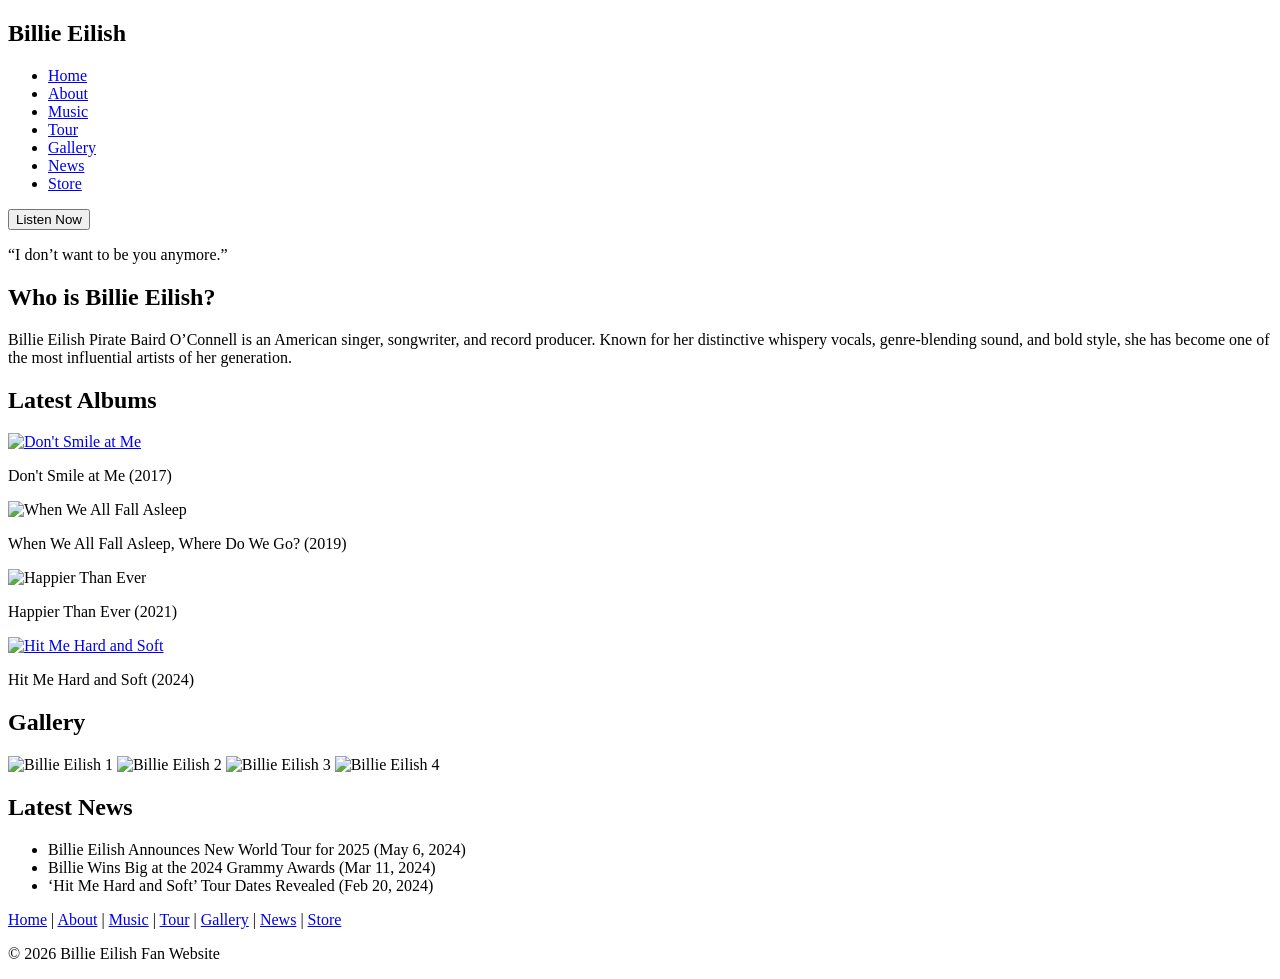
==== index.html @ eec3d5a1 "Add files via upload" ====
<!DOCTYPE html>
<html lang="en">
<head>
  <meta charset="UTF-8">
  <meta name="viewport" content="width=device-width, initial-scale=1.0">
  <title>Billie Eilish</title>
  <link rel="stylesheet" href="css/style.css">
</head>
<body>
  <!-- Navigation -->
  <header>
    <nav class="navbar">
      <h1 class="logo">Billie Eilish</h1>
      <ul class="nav-links">
        <li><a href="#">Home</a></li>
        <li><a href="#">About</a></li>
        <li><a href="#">Music</a></li>
        <li><a href="#">Tour</a></li>
        <li><a href="#">Gallery</a></li>
        <li><a href="#">News</a></li>
        <li><a href="#">Store</a></li>
      </ul>
      <button class="listen-btn">Listen Now</button>
    </nav>
    <p class="quote">“I don’t want to be you anymore.”</p>
  </header>

  <!-- About Section -->
  <section class="about">
    <h2>Who is Billie Eilish?</h2>
    <p>
      Billie Eilish Pirate Baird O’Connell is an American singer, songwriter, and record producer. Known for her distinctive whispery vocals, genre-blending sound, and bold style, she has become one of the most influential artists of her generation.
    </p>
  </section>

  <!-- Albums Section -->
  <section class="albums">
    <h2>Latest Albums</h2>
    <div class="album-grid">
      <div class="album-item">
        <a href="https://open.spotify.com/album/7fRrTyKvE4Skh93v97gtcU?si=M-WCeuV2RqWNB4eEgIEiFQ" target="_blank">
          <img src="images/B5.jpg" alt="Don't Smile at Me" class="album-img">
        </a>
        <p>Don't Smile at Me (2017)</p>
      </div>
      <div class="album-item">
        <img src="images/B8.jpg" alt="When We All Fall Asleep" class="album-img">
        <p>When We All Fall Asleep, Where Do We Go? (2019)</p>
      </div>
      <div class="album-item">
        <img src="images/B7.jpg" alt="Happier Than Ever" class="album-img">
        <p>Happier Than Ever (2021)</p>
      </div>
      <div class="album-item">
        <a href="https://open.spotify.com/album/7aJuG4TFXa2hmE4z1yxc3n?si=Q-xb6b1vRrCKyIP-RGzhlw" target="_blank">
          <img src="images/B6.jpg" alt="Hit Me Hard and Soft" class="album-img">
        </a>
        <p>Hit Me Hard and Soft (2024)</p>
      </div>
    </div>
  </section>

  <!-- Gallery Section -->
  <section class="gallery">
    <h2>Gallery</h2>
    <div class="gallery-grid">
      <img src="images/B1.jpeg" alt="Billie Eilish 1" class="gallery-img">
      <img src="images/B2.jpg" alt="Billie Eilish 2" class="gallery-img">
      <img src="images/B3.jpg" alt="Billie Eilish 3" class="gallery-img">
      <img src="images/B4.jpg" alt="Billie Eilish 4" class="gallery-img">
    </div>
  </section>

  <!-- News Section -->
  <section class="news">
    <h2>Latest News</h2>
    <ul>
      <li>Billie Eilish Announces New World Tour for 2025 (May 6, 2024)</li>
      <li>Billie Wins Big at the 2024 Grammy Awards (Mar 11, 2024)</li>
      <li>‘Hit Me Hard and Soft’ Tour Dates Revealed (Feb 20, 2024)</li>
    </ul>
  </section>

  <!-- Footer -->
  <footer>
    <div class="footer-links">
      <a href="#">Home</a> | <a href="#">About</a> | <a href="#">Music</a> | 
      <a href="#">Tour</a> | <a href="#">Gallery</a> | <a href="#">News</a> | <a href="#">Store</a>
    </div>
    <p>&copy; 2026 Billie Eilish Fan Website</p>
  </footer>

  <!-- Link JS at the very end -->
  <script src="js/script.js"></script>
</body>
</html>
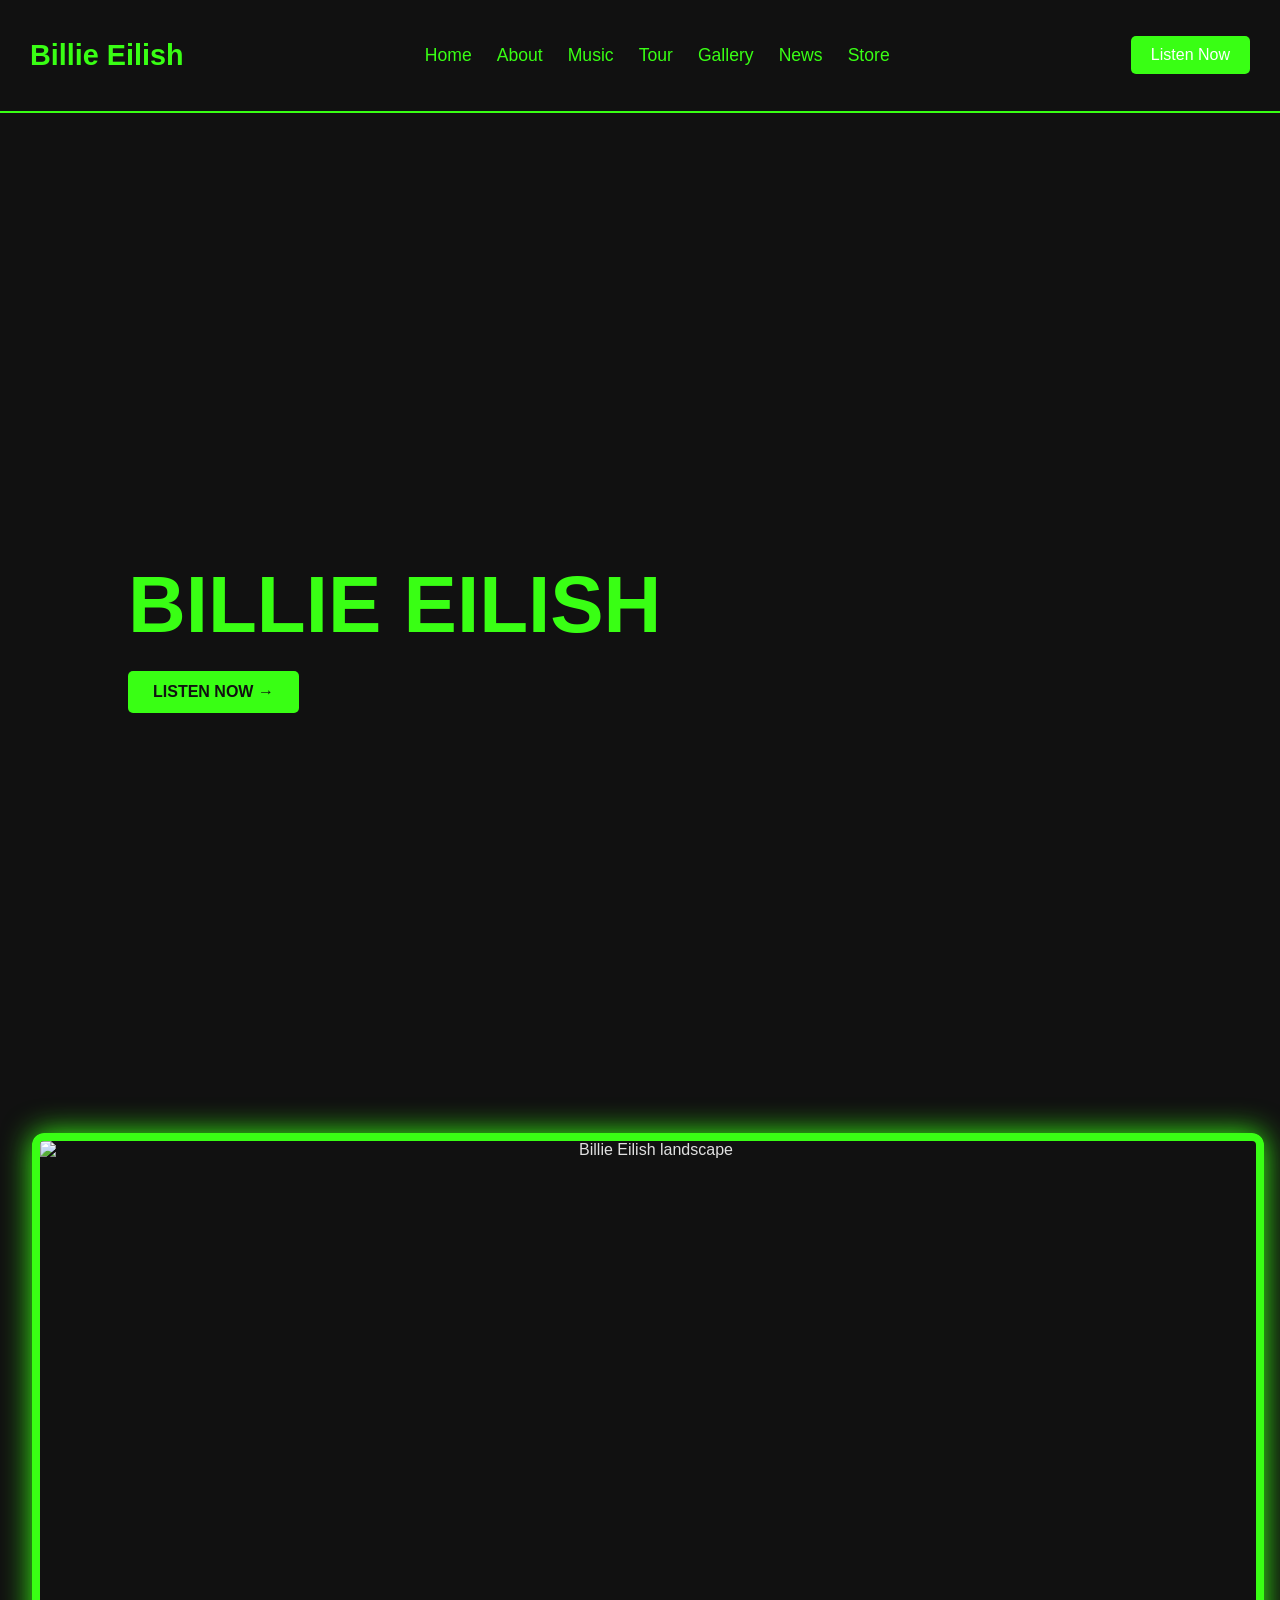
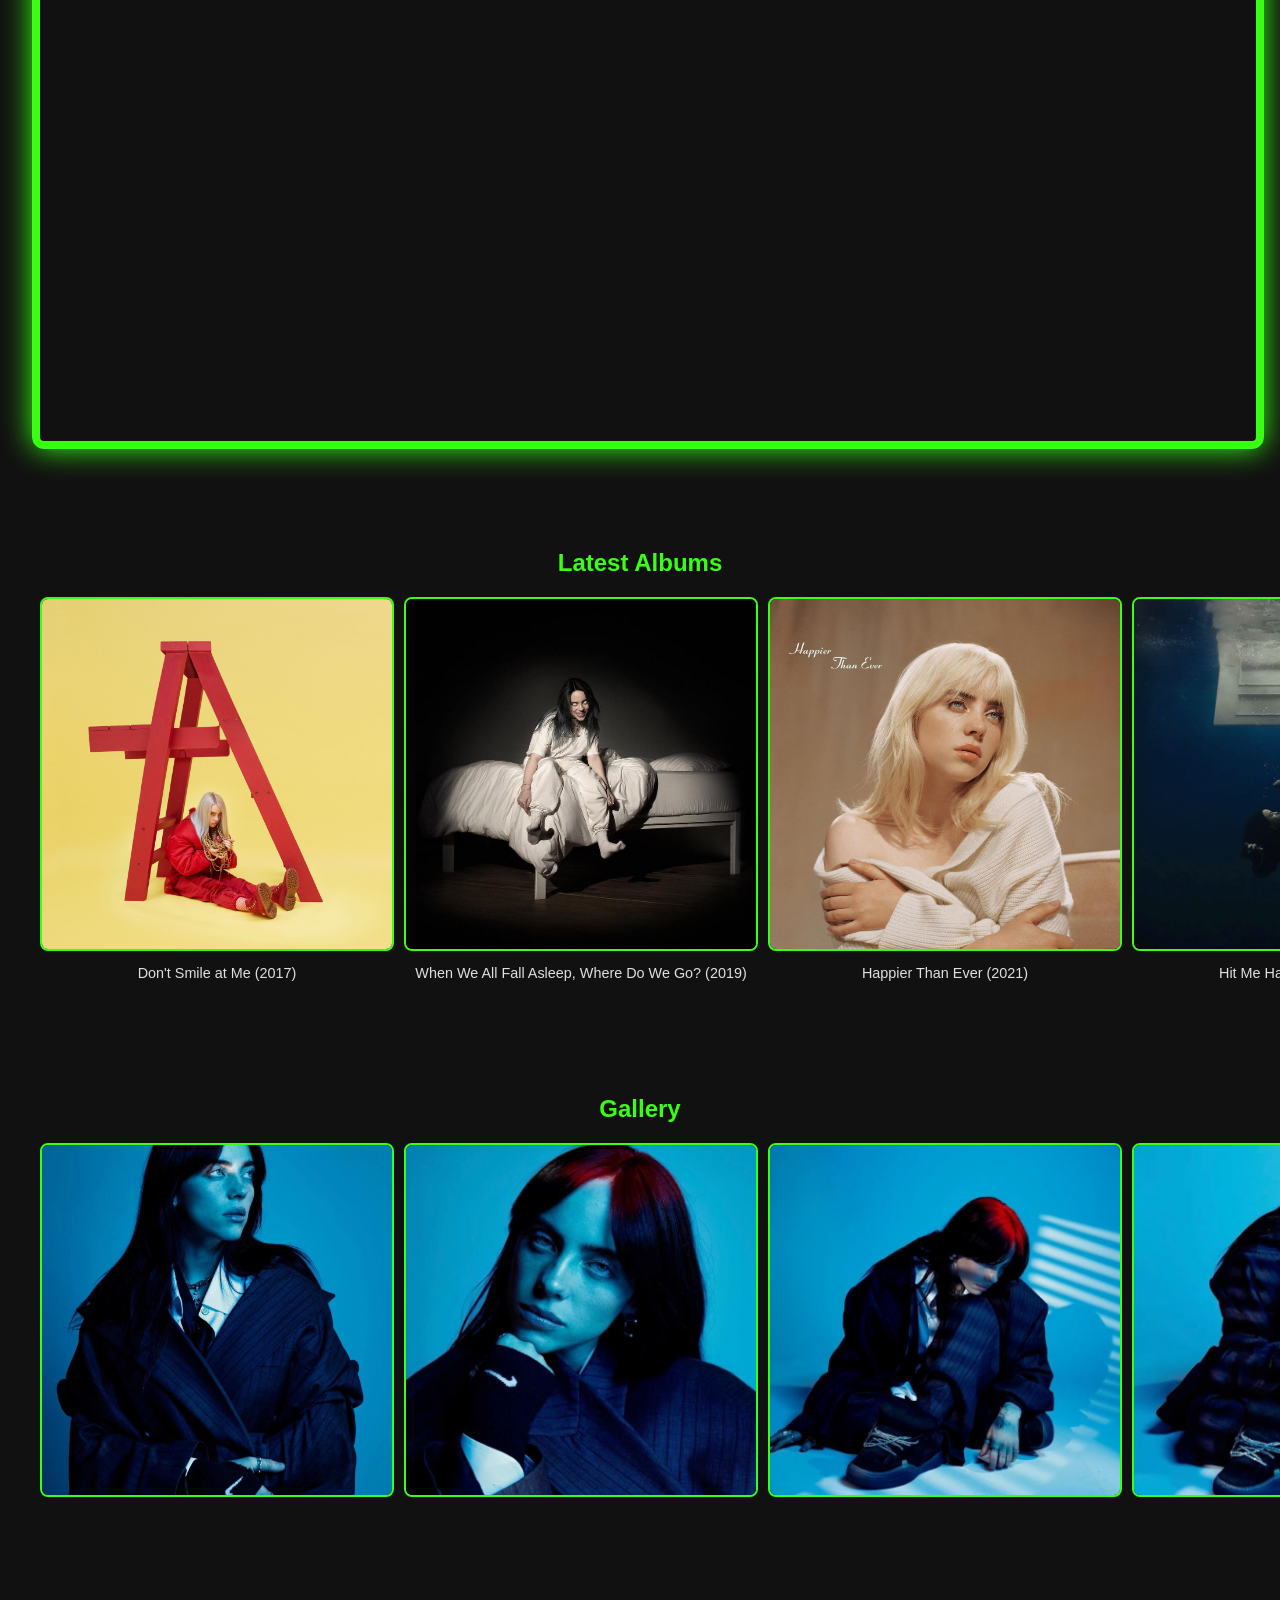
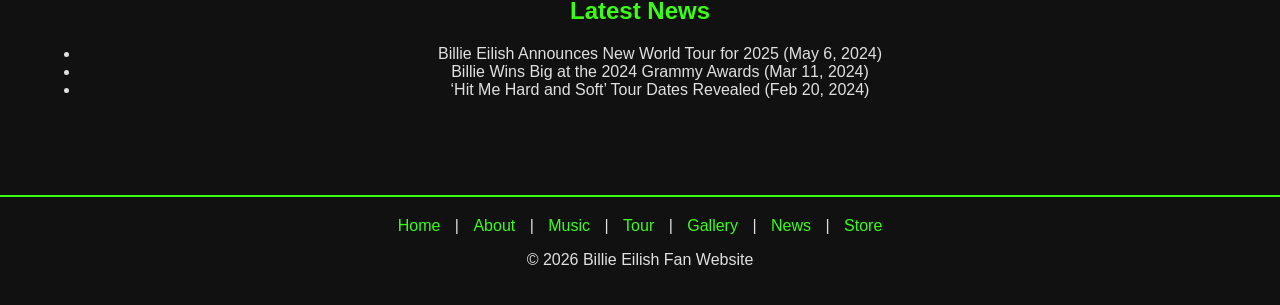
==== commit e906687f: "Add files via upload" ====
--- a/index.html
+++ b/index.html
@@ -6,32 +6,51 @@
   <title>Billie Eilish</title>
   <link rel="stylesheet" href="css/style.css">
 </head>
+<meta name="viewport" content="width=device-width, initial-scale=1.0">
 <body>
-  <!-- Navigation -->
-  <header>
-    <nav class="navbar">
-      <h1 class="logo">Billie Eilish</h1>
-      <ul class="nav-links">
-        <li><a href="#">Home</a></li>
-        <li><a href="#">About</a></li>
-        <li><a href="#">Music</a></li>
-        <li><a href="#">Tour</a></li>
-        <li><a href="#">Gallery</a></li>
-        <li><a href="#">News</a></li>
-        <li><a href="#">Store</a></li>
-      </ul>
-      <button class="listen-btn">Listen Now</button>
-    </nav>
-    <p class="quote">“I don’t want to be you anymore.”</p>
-  </header>
+ <!-- Navigation -->
+<header>
+  <nav class="navbar">
+    <h1 class="logo">Billie Eilish</h1>
+    <ul class="nav-links">
+      <li><a href="index.html">Home</a></li>
+      <li><a href="about.html">About</a></li>
+      <li><a href="music.html">Music</a></li>
+      <li><a href="tour.html">Tour</a></li>
+      <li><a href="gallery.html">Gallery</a></li>
+      <li><a href="news.html">News</a></li>
+      <li><a href="store.html">Store</a></li>
+    </ul>
+    <button class="listen-btn">Listen Now</button>
+  </nav>
+</header>
 
-  <!-- About Section -->
-  <section class="about">
-    <h2>Who is Billie Eilish?</h2>
-    <p>
-      Billie Eilish Pirate Baird O’Connell is an American singer, songwriter, and record producer. Known for her distinctive whispery vocals, genre-blending sound, and bold style, she has become one of the most influential artists of her generation.
-    </p>
+  <!-- Hero Banner with Local Video -->
+  <section class="hero">
+    <video autoplay muted loop playsinline class="hero-video">
+      <!-- Replace billie.mp4 with your actual video file name -->
+      <source src="Video Billie 1.mp4" type="video/mp4">
+      Your browser does not support the video tag.
+    </video>
+    <div class="hero-overlay">
+      <h1 class="hero-title">BILLIE EILISH</h1>
+      <a href="https://open.spotify.com/playlist/37i9dQZF1DX6cg4h2PoN9y?si=67bce4ad69dd4d3a" target="_blank" class="hero-btn">LISTEN NOW →</a>
+    </div>
   </section>
+
+<!-- About Section -->
+<section class="about">
+  <div class="about-container">
+    <img src="B10.jpg" alt="Billie Eilish landscape" class="about-img">
+    <div class="about-overlay">
+      <h2>Who is Billie Eilish?</h2>
+      <p>
+        Billie Eilish Pirate Baird O’Connell is an American singer, songwriter, and record producer. Known for her distinctive whispery vocals, genre-blending sound, and bold style, she has become one of the most influential artists of her generation.
+      </p>
+    </div>
+  </div>
+</section>
+
 
   <!-- Albums Section -->
   <section class="albums">
--- a/css/style.css
+++ b/css/style.css
@@ -0,0 +1,356 @@
+:root {
+  --primary-color: #39ff14;     /* Neon green accent */
+  --secondary-color: #111;      /* Dark background */
+  --text-color: #e0e0e0;        /* Light text */
+  --hover-color: #2ecc71;       /* Hover accent */
+  --font-family: 'Anton', sans-serif; /* substitute for Druk Wide Bold */
+}
+
+body {
+  margin: 0;
+  font-family: var(--font-family);
+  background-color: var(--secondary-color);
+  color: var(--text-color);
+}
+
+/* ====== ABOUT IMAGE ====== */
+.about-img {
+  margin-top: 20px;
+  width: 400px;          /* adjust size */
+  height: auto;
+  border: 2px solid var(--primary-color);
+  border-radius: 8px;
+  box-shadow: 0 0 15px var(--primary-color);
+  transition: transform 0.3s, box-shadow 0.3s;
+}
+
+.about-img:hover {
+  transform: scale(1.05);
+  box-shadow: 0 0 25px var(--primary-color);
+}
+
+/* ====== HERO BANNER ====== */
+.hero {
+  position: relative;
+  height: 100vh;
+  overflow: hidden;
+}
+
+.hero-video {
+  width: 100%;
+  height: 80%;
+  object-fit: cover;
+}
+
+.hero-overlay {
+  position: absolute;
+  top: 0; left: 0;
+  width: 50%; height: 100%;
+  background: none;
+  display: flex;
+  flex-direction: column;
+  justify-content: center;
+  align-items: flex-start;
+  text-align: left;
+  padding-left: 10%;
+}
+
+.hero-title {
+  font-size: 5rem;
+  color: var(--primary-color);
+  margin-bottom: 20px;
+  text-transform: uppercase;
+}
+
+.hero-subtitle {
+  font-size: 1.5rem;
+  color: var(--text-color);
+  margin-bottom: 30px;
+}
+
+.hero-btn {
+  background: var(--primary-color);
+  color: var(--secondary-color);
+  padding: 12px 25px;
+  font-weight: bold;
+  text-decoration: none;
+  border-radius: 5px;
+  transition: background 0.3s, box-shadow 0.3s;
+}
+
+.hero-btn:hover {
+  background: var(--hover-color);
+  box-shadow: 0 0 15px var(--primary-color);
+}
+
+/* ====== NAVBAR STYLES ====== */
+.navbar {
+  display: flex;
+  justify-content: space-between;
+  align-items: center;
+  background-color: var(--background-color); /* your theme background */
+  padding: 15px 30px;
+  border-bottom: 2px solid var(--primary-color);
+}
+
+.logo {
+  color: var(--primary-color);
+  font-family: var(--font-family);
+  font-size: 1.8rem;
+  font-weight: bold;
+}
+
+.nav-links {
+  list-style: none;
+  display: flex;
+  gap: 25px;
+  margin: 0;
+  padding: 0;
+}
+
+.nav-links li a {
+  text-decoration: none;
+  color: var(--primary-color);
+  font-size: 1.1rem;
+  transition: color 0.3s, text-shadow 0.3s;
+}
+
+.nav-links li a:hover {
+  color: #fff;
+  text-shadow: 0 0 10px var(--primary-color);
+}
+
+.listen-btn {
+  background-color: var(--primary-color);
+  color: #fff;
+  border: none;
+  padding: 10px 20px;
+  font-size: 1rem;
+  border-radius: 5px;
+  cursor: pointer;
+  transition: background-color 0.3s, box-shadow 0.3s;
+}
+
+.listen-btn:hover {
+  background-color: #fff;
+  color: var(--primary-color);
+  box-shadow: 0 0 10px var(--primary-color);
+}
+
+
+/* ====== QUOTE ====== */
+.quote {
+  text-align: center;
+  font-style: italic;
+  margin: 20px;
+  color: var(--primary-color);
+  font-family: var(--font-family);
+}
+
+/* ====== SECTIONS ====== */
+section {
+  padding: 40px;
+  text-align: center;
+}
+
+h2 {
+  color: var(--primary-color);
+  margin-bottom: 20px;
+  font-family: var(--font-family);
+}
+
+/* ====== ABOUT SECTION WIDER BANNER WITH BORDER ====== */
+.about {
+  display: flex;
+  justify-content: center;   /* centers horizontally */
+  align-items: center;
+  width: 100%;
+  margin: 0;
+  padding: 40px 0;           /* spacing above/below */
+}
+
+.about-container {
+  position: relative;
+  width: 95%;                /* wider banner (almost full page) */
+  max-width: 1600px;         /* maximum width for large screens */
+  margin: 0 auto;            /* centers container */
+}
+
+.about-img {
+  width: 100%;               /* fills container */
+  height: 100vh;              /* taller banner */
+  object-fit: cover;         /* keeps landscape look */
+  display: block;
+  margin: 0 auto;
+  border: 8px solid var(--primary-color); /* bold border */
+  box-shadow: 0 0 30px var(--primary-color); /* glowing effect */
+  border-radius: 12px;       /* optional rounded corners */
+}
+
+/* Overlay hidden by default */
+.about-overlay {
+  position: absolute;
+  top: 0; left: 0;
+  width: 100%; height: 100%;
+  background: rgba(17, 17, 17, 0.6);
+  color: var(--text-color);
+  display: flex;
+  flex-direction: column;
+  justify-content: center;
+  align-items: center;
+  text-align: center;
+  padding: 20px;
+  opacity: 0;
+  transition: opacity 0.4s ease;
+}
+
+.about-container:hover .about-overlay {
+  opacity: 1;
+}
+
+.about-overlay h2 {
+  color: var(--primary-color);
+  font-family: var(--font-family);
+  font-size: 3rem;
+  margin-bottom: 15px;
+}
+
+.about-overlay p {
+  font-size: 1.2rem;
+  line-height: 1.5;
+  color: var(--text-color);
+  max-width: 900px;          /* keeps text readable */
+}
+
+
+/* ====== ALBUM GRID ====== */
+.album-grid {
+  display: grid;
+  grid-template-columns: repeat(4, 1fr);
+  gap: 10px;
+  justify-items: center;
+}
+
+.album-item {
+  text-align: center;
+}
+
+.album-img {
+  width: 350px;
+  height: 350px;
+  object-fit: cover;
+  border: 2px solid var(--primary-color);
+  border-radius: 8px;
+  transition: transform 0.3s, box-shadow 0.3s;
+}
+
+.album-img:hover {
+  transform: scale(1.05);
+  box-shadow: 0 0 15px var(--primary-color);
+}
+
+.album-item p {
+  margin-top: 10px;
+  color: var(--text-color);
+  font-size: 0.9rem;
+  font-family: var(--font-family);
+}
+
+/* ====== GALLERY ====== */
+.gallery-grid {
+  display: grid;
+  grid-template-columns: repeat(4, 1fr);
+  gap: 10px;
+  justify-items: center;
+}
+
+.gallery-img {
+  width: 350px;
+  height: 350px;
+  object-fit: cover;
+  border: 2px solid var(--primary-color);
+  border-radius: 8px;
+  transition: transform 0.3s, box-shadow 0.3s;
+}
+
+.gallery-img:hover {
+  transform: scale(1.05);
+  box-shadow: 0 0 15px var(--primary-color);
+}
+
+/* ====== FOOTER ====== */
+footer {
+  background: var(--secondary-color);
+  text-align: center;
+  padding: 20px;
+  margin-top: 40px;
+  border-top: 2px solid var(--primary-color);
+}
+
+.footer-links a {
+  color: var(--primary-color);
+  text-decoration: none;
+  margin: 0 10px;
+  font-family: var(--font-family);
+}
+
+.footer-links a:hover {
+  text-decoration: underline;
+}
+
+
+/* ====== MOBILE RESPONSIVE STYLES ====== */
+
+/* For tablets and smaller laptops */
+@media (max-width: 1024px) {
+  .about-img {
+    height: 50vh;   /* shorter banner */
+  }
+
+  .about-overlay h2 {
+    font-size: 2.5rem;
+  }
+
+  .about-overlay p {
+    font-size: 1rem;
+    max-width: 600px;
+  }
+
+  .billie-nav ul {
+    gap: 15px;
+  }
+
+  .billie-nav a {
+    font-size: 1rem;
+  }
+}
+
+/* For mobile phones */
+@media (max-width: 600px) {
+  .about-img {
+    height: 40vh;   /* smaller banner */
+    border: 4px solid var(--primary-color); /* thinner border */
+  }
+
+  .about-overlay h2 {
+    font-size: 1.8rem;
+  }
+
+  .about-overlay p {
+    font-size: 0.9rem;
+    padding: 0 10px;
+  }
+
+  .billie-nav ul {
+    flex-direction: column;   /* stack links vertically */
+    align-items: center;
+  }
+
+  .billie-nav li {
+    margin: 10px 0;
+  }
+
+  .billie-nav a {
+    font-size: 1rem;
+  }
+}
